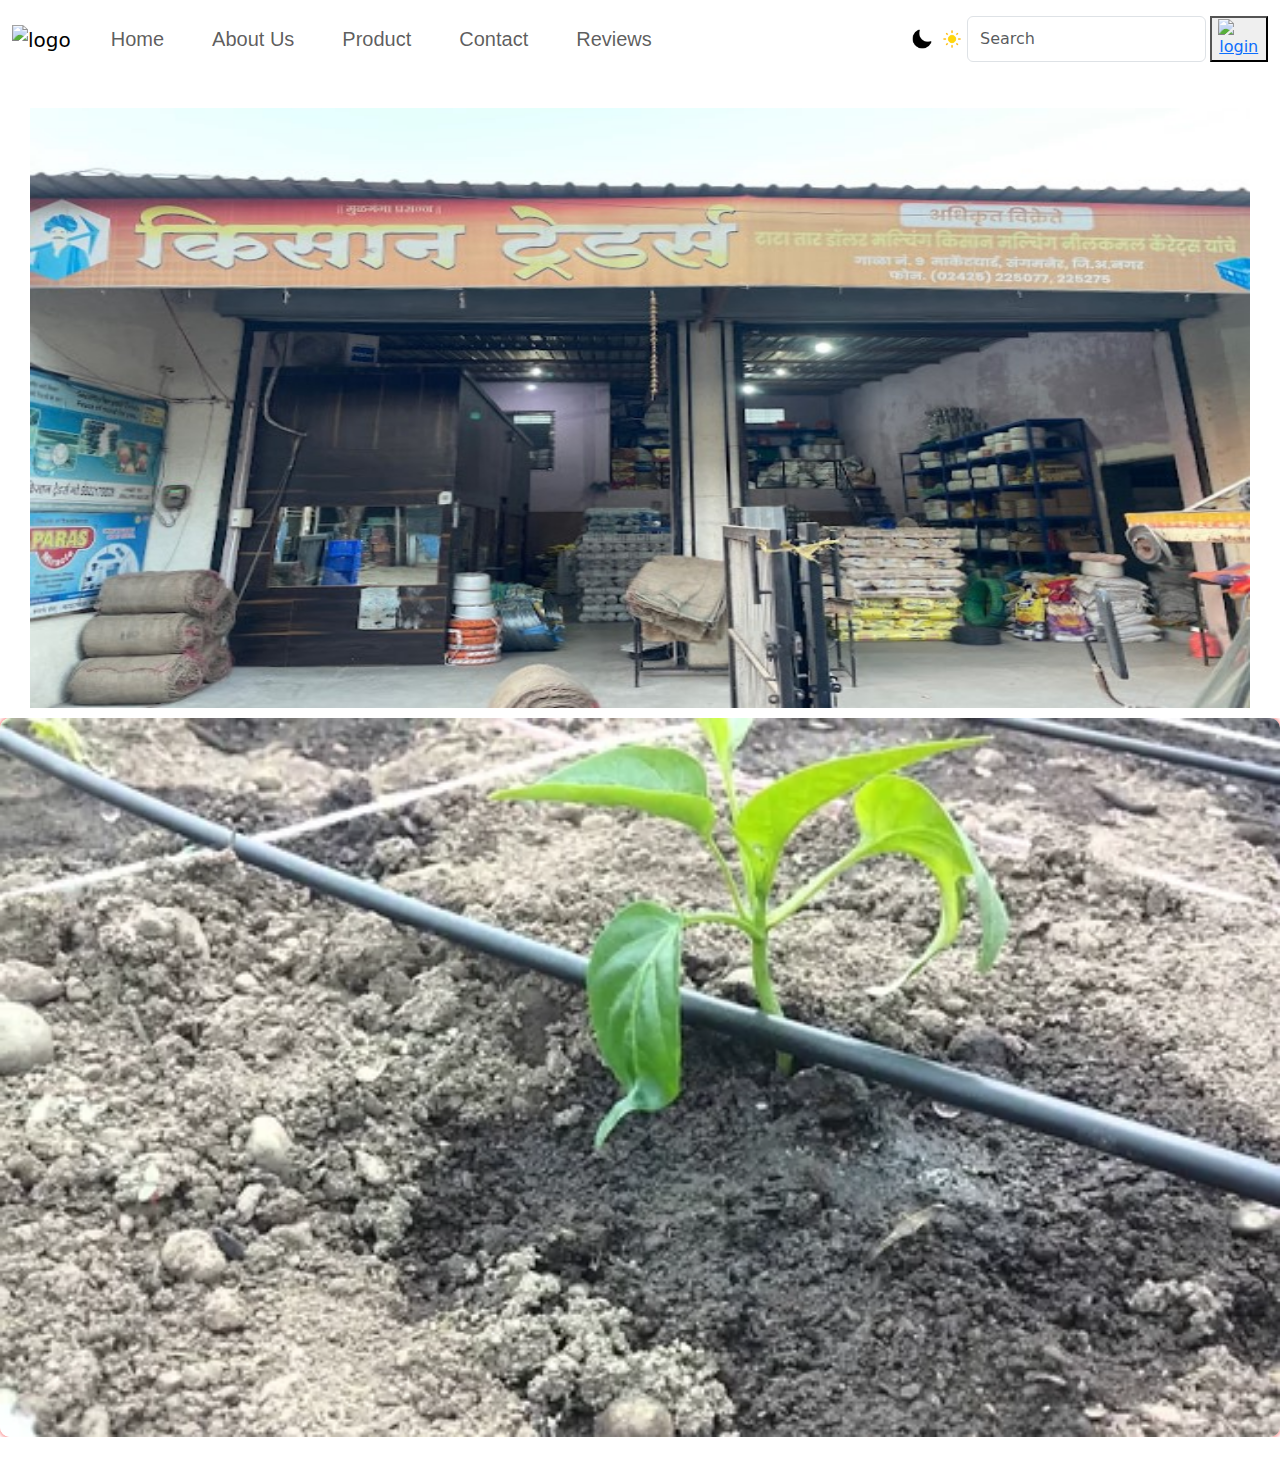
==== index.html @ cece5f86 "modified about page" ====
<!DOCTYPE html>
<html lang="en">
<head>
    <meta charset="UTF-8">
    <meta name="viewport" content="width=device-width, initial-scale=1.0">
    <title>Document</title>
    <link href="https://cdn.jsdelivr.net/npm/bootstrap@5.3.3/dist/css/bootstrap.min.css" 
    rel="stylesheet" integrity="sha384-QWTKZyjpPEjISv5WaRU9OFeRpok6YctnYmDr5pNlyT2bRjXh0JMhjY6hW+ALEwIH"
     crossorigin="anonymous">

     <link rel="stylesheet" href="./css/index.css">
     <link rel="stylesheet" href="./css/style.css">
     
     <style>


     </style>
</head>
<body id="body">
  <!--navbar  -->
  <nav class="navbar navbar-expand-lg  fix-top py-3 " >
    <div class="container-fluid">
        <a class="navbar-brand" href="./index.html">
            <img src="./icons/index/logo.png" class="logo" alt="logo">
        </a>

        <div class="collapse navbar-collapse " id="navbarSupportedContent">
            <ul class="navbar-nav me-auto mb-2 mb-lg-0 ">
              <li class="nav-item  ">
                   <a class="nav-link  nav-text px-4 " aria-current="page" href="./index.html">Home</a>
             </li>
                <li class="nav-item">
                   <a class="nav-link nav-text px-4" href="./pages/about.html">About Us</a>
                </li>

                <li class="nav-item">
                        <a class="nav-link nav-text px-4" href="./pages/product.html">Product</a>
                </li>

                <li class="nav-item">
                        <a class="nav-link nav-text px-4" href="./pages/contact.html">Contact</a>
                </li>
  
                <li class="nav-item">
                    <a class="nav-link nav-text px-4"
                            href="./pages/review.html">Reviews</a>
               </li>
            </ul>
            
            <img src="./icon/night-mode (1).png" class="theme " id="dark-mode" onclick=darkmode()>
            <img src="./icon/light1.png" class="theme" id="light-mode"  onclick=lightmode()>

            <form class="d-flex" role="search">
                <input class="form-control me-1" type="search" placeholder="Search" aria-label="Search">
                <button class="login" type="button">
                    <a href="./pages/login.html"> <img src="./icons/index/login.png" class="login-img"
                            alt="login"></a>
                
            </form>
        </div>
    </div>
</nav>
<div class="main-img">
      <img src="./img/index-images/store-img3.jpg" style="width: 100%;height: 600px">
</div>
<!-- Sliding img -->
<div id="carouselExampleSlidesOnly" class="carousel slide moving-card moving-img-container" data-bs-ride="carousel">
  <div class="carousel-inner">
    <div class="carousel-item active" data-bs-interval="500" id="bulb2">
      <img src="./img/index-images/moving-img2.jpg" class="d-block w-100 moving-img" alt="...">
      <div class="carousel-caption d-none d-md-block">
      </div>
    </div>
    <div class="carousel-item" data-bs-interval="600" id="bulb2">
      <img src="./img/index-images/drip-irrigation2.jpg" class="d-block w-100 moving-img" alt="...">
    </div>
    <div class="carousel-item" data-bs-interval="700" id="bulb2">
      <img src="./img/index-images/moving-img2.jpg" class="d-block w-100 moving-img" alt="...">
    </div>
  </div>
</div>
    
    </div> 
    
    






<!-- theme switcher -->



<script>
  function darkmode(){
      const darkMode= document.getElementById("dark-mode")
      darkMode.classList.add('active')

      const lightMode= document.getElementById("light-mode")
      lightMode.classList.remove('active')

      const body= document.getElementById("body")
      body.className = "body-dark"


  }

  function lightmode(){

      const lightMode= document.getElementById("light-mode")
      lightMode.classList.add('active')

      const darkMode= document.getElementById("dark-mode")
      darkMode.classList.remove('active')

      const body= document.getElementById("body")
      body.className = "body-light"

      
  }
</script>
    <script src="https://cdn.jsdelivr.net/npm/bootstrap@5.3.3/dist/js/bootstrap.bundle.min.js" 
    integrity="sha384-YvpcrYf0tY3lHB60NNkmXc5s9fDVZLESaAA55NDzOxhy9GkcIdslK1eN7N6jIeHz"
     crossorigin="anonymous"></script>          
</body>
</html>
---- css/index.css ----
/* navbar */

   .nav-text
   {
    font-size: 20px;
   padding: 2px;
  
   }

   .nav-link {
    font-size: 20px;
    font-family: 'Montserrat', sans-serif;
   
  }
  .nav-link:hover {
      color:orange;
      border: 1px solid #ffab19;
      border-radius: 10px;
      padding: 1px;
  }
  .logo {
      height: 50px;
  }

  .login-img {
      height: 30px;
  }

  /* main img */

  .main-img
  {
    padding: 10px;
    height: 600px;
    margin: 20px;
  }
/* sliding images */
.heading
{

 text-align: center;
}

.moving-img-container
{
  
    max-width: 100%;

    position: relative;
    margin: auto;
    margin-bottom: 20px;
    
}
@media screen and (max-width:768px)
  {
    .moving-img-container
  {
        height: 100%;
        width: 100%;
  }
}
.moving-img
{
    height:100%;
    width: 80%;
    border-radius: 10px;
    box-shadow: 0  0 5px 1px #f87878;
}
@media screen and (max-width:768px)
  {
    .moving-img
  {
   
  }
}
.moving-img:hover
{
    
}
---- css/style.css ----
/* theme */
  @import url('https://fonts.googleapis.com/css2?family=Lobster&family=Oswald:wght@200..700&family=Pacifico&display=swap');
       
        .theme{
            height: 30px;
            width: 30px;
            cursor: pointer;
            padding: 5px;
            border-radius: 5px;
            background-color: white;
        }

        .active{
           
            background-color:white;

        }
       
         .body-dark{

            background-color: black;
            color: white;
         }

         .body-light{

         background-color:white;
          color: black;
}
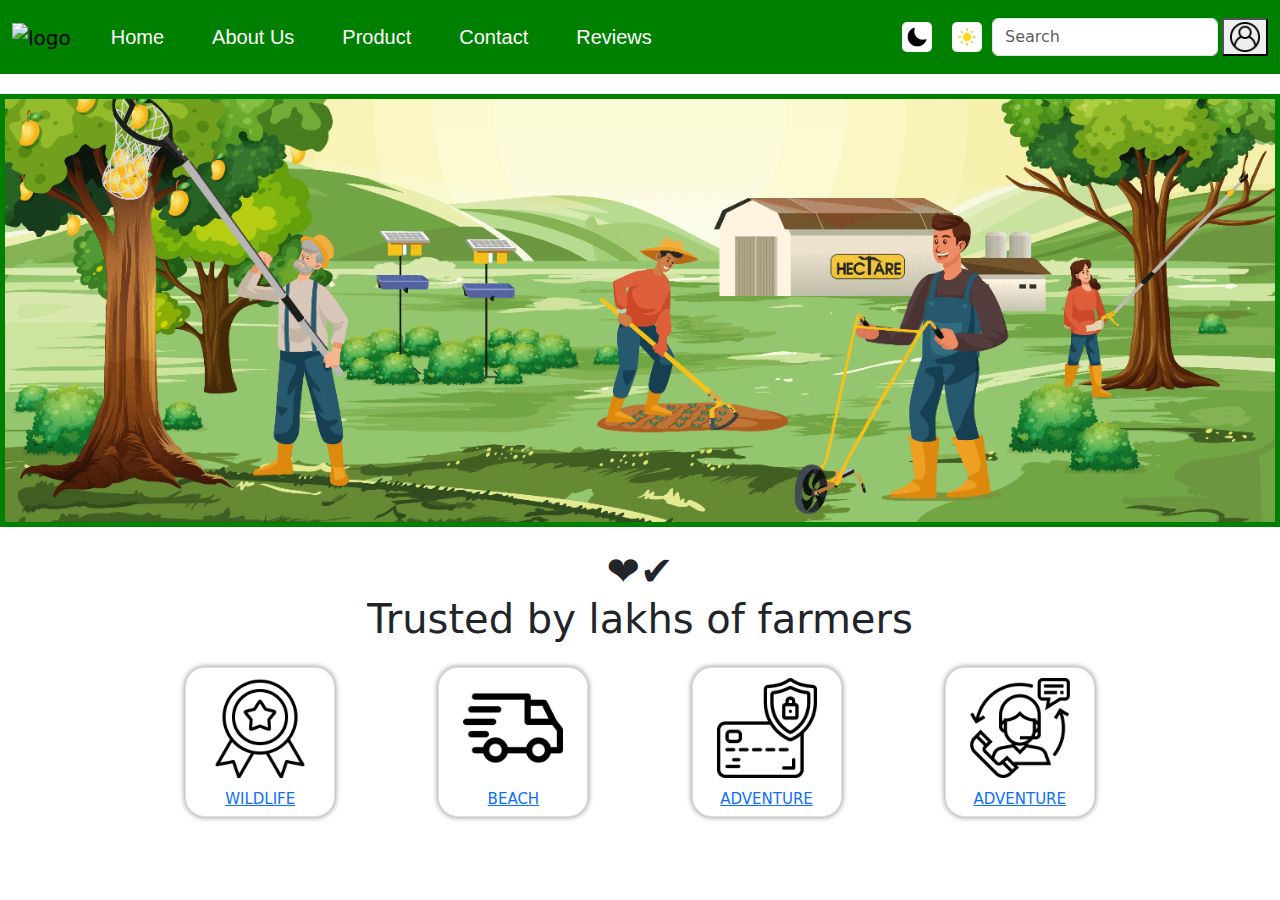
==== commit c16c77f5: "added icons" ====
--- a/index.html
+++ b/index.html
@@ -16,9 +16,9 @@
 
      </style>
 </head>
-<body id="body">
+<body  id="body">
   <!--navbar  -->
-  <nav class="navbar navbar-expand-lg  fix-top py-3 " >
+  <nav class="navbar navbar-expand-lg  fix-top py-3 " style="background-color: green;">
     <div class="container-fluid">
         <a class="navbar-brand" href="./index.html">
             <img src="./icons/index/logo.png" class="logo" alt="logo">
@@ -47,79 +47,84 @@
                </li>
             </ul>
             
-            <img src="./icon/night-mode (1).png" class="theme " id="dark-mode" onclick=darkmode()>
-            <img src="./icon/light1.png" class="theme" id="light-mode"  onclick=lightmode()>
-
+            <img src="./icon/night-mode (1).png" class="theme icon-position  " id="dark-mode" onclick=darkmode()>
+            <img src="./icon/light1.png" class="theme icon-position" id="light-mode"  onclick=lightmode()>
+        
             <form class="d-flex" role="search">
                 <input class="form-control me-1" type="search" placeholder="Search" aria-label="Search">
                 <button class="login" type="button">
-                    <a href="./pages/login.html"> <img src="./icons/index/login.png" class="login-img"
+                    <a href="./pages/login.html"> <img src="./icon/user-interface.png" class="login-img"
                             alt="login"></a>
                 
             </form>
         </div>
     </div>
 </nav>
-<div class="main-img">
-      <img src="./img/index-images/store-img3.jpg" style="width: 100%;height: 600px">
-</div>
-<!-- Sliding img -->
-<div id="carouselExampleSlidesOnly" class="carousel slide moving-card moving-img-container" data-bs-ride="carousel">
-  <div class="carousel-inner">
-    <div class="carousel-item active" data-bs-interval="500" id="bulb2">
-      <img src="./img/index-images/moving-img2.jpg" class="d-block w-100 moving-img" alt="...">
-      <div class="carousel-caption d-none d-md-block">
-      </div>
-    </div>
-    <div class="carousel-item" data-bs-interval="600" id="bulb2">
-      <img src="./img/index-images/drip-irrigation2.jpg" class="d-block w-100 moving-img" alt="...">
-    </div>
-    <div class="carousel-item" data-bs-interval="700" id="bulb2">
-      <img src="./img/index-images/moving-img2.jpg" class="d-block w-100 moving-img" alt="...">
-    </div>
-  </div>
-</div>
-    
-    </div> 
-    
-    
 
 
 
 
+<!-- Sliding img -->
+<div id="carouselExampleSlidesOnly" class="carousel slide moving-card moving-img-container " data-bs-ride="carousel">
+  <div class="carousel-inner">
+    <div class="carousel-item active" data-bs-interval="500" id="bulb2">
+      <img src="./img/index-images/index-img.webp" class="d-block w-100 moving-img" alt="...">
+      <div class="carousel-caption d-none d-md-block">
+      </div>
+    </div>
+    <div class="carousel-item" data-bs-interval="1000" id="bulb2">
+      <img src="./img/index-images/index-img3.jpg" class="d-block w-100 moving-img" alt="...">
+    </div>
+    <div class="carousel-item" data-bs-interval="1500" id="bulb2">
+      <img src="./img/index-images/image-1500x500.jpg" class="d-block w-100 moving-img" alt="...">
+    </div>
+  </div>
+
+ 
+
+  <!-- i -->
+  <h1 style="text-align: center;margin: 20px;">
+    ❤✔<br>
+  Trusted by lakhs of farmers
+  </h1>
+  <div class="container d-flex justify-content-evenly mx-auto mt-4 mb-4 flex-wrap ">
+
+
+      <div class="box border ">
+          <a href=""><img src="./icon/best-seller.png" alt="wildlife-tour" class="activity-icons">
+              <p class="activity-name">WILDLIFE</p>
+          </a>
+      </div>
+
+      <div class="box border ">
+          <a href=""><img src="./icon/delivery.png" alt="index/beach-tour" class="activity-icons">
+              <p class="activity-name">BEACH</p>
+          </a>
+      </div>
+
+      <div class="box border ">
+          <a href=""><img src="./icon/secure-payment.png" alt="index/adventure-tour" class="activity-icons">
+              <p class="activity-name">ADVENTURE</p>
+          </a>
+      </div>
+
+      <div class="box border ">
+        <a href=""><img src="./icon/customer-service.png" alt="index/adventure-tour" class="activity-icons">
+            <p class="activity-name">ADVENTURE</p>
+        </a>
+    </div>
+
+
+    </div>
+ 
 
 
 <!-- theme switcher -->
 
 
 
-<script>
-  function darkmode(){
-      const darkMode= document.getElementById("dark-mode")
-      darkMode.classList.add('active')
+<script src="./js/index.js">
 
-      const lightMode= document.getElementById("light-mode")
-      lightMode.classList.remove('active')
-
-      const body= document.getElementById("body")
-      body.className = "body-dark"
-
-
-  }
-
-  function lightmode(){
-
-      const lightMode= document.getElementById("light-mode")
-      lightMode.classList.add('active')
-
-      const darkMode= document.getElementById("dark-mode")
-      darkMode.classList.remove('active')
-
-      const body= document.getElementById("body")
-      body.className = "body-light"
-
-      
-  }
 </script>
     <script src="https://cdn.jsdelivr.net/npm/bootstrap@5.3.3/dist/js/bootstrap.bundle.min.js" 
     integrity="sha384-YvpcrYf0tY3lHB60NNkmXc5s9fDVZLESaAA55NDzOxhy9GkcIdslK1eN7N6jIeHz"
--- a/css/index.css
+++ b/css/index.css
@@ -3,6 +3,7 @@
 
    .nav-text
    {
+    color: white;
     font-size: 20px;
    padding: 2px;
   
@@ -46,10 +47,11 @@
 {
   
     max-width: 100%;
-
+    padding-top: 20px;
     position: relative;
     margin: auto;
     margin-bottom: 20px;
+   
     
 }
 @media screen and (max-width:768px)
@@ -62,10 +64,12 @@
 }
 .moving-img
 {
+  border: 5px solid green;
     height:100%;
     width: 80%;
-    border-radius: 10px;
-    box-shadow: 0  0 5px 1px #f87878;
+
+    
+   
 }
 @media screen and (max-width:768px)
   {
@@ -80,3 +84,53 @@
 }
 
 
+
+
+
+
+
+
+
+
+
+
+
+.activity-name {
+  text-align: center;
+  margin: 5px auto;
+  font-size: 15px;
+}
+.box {
+  height: 150px;
+  width: 150px;
+  border-radius: 20px;
+  box-shadow: 0 0 5px 1px #a4a4a4;
+  background-color:white;
+}
+
+.box:hover {
+  transform: scale(1.080);
+  box-shadow: 0 0 5px 1px green;
+  overflow: hidden;
+  transition: 1s;
+}
+
+.activity-icons {
+  display: block;
+  height: 100px;
+  margin: 10px auto;
+
+  
+}
+
+
+
+
+
+
+
+
+
+
+
+
--- a/css/style.css
+++ b/css/style.css
@@ -21,8 +21,9 @@
        
          .body-dark{
 
-            background-color: black;
+            background-color: rgb(16, 15, 15);
             color: white;
+            
          }
 
          .body-light{
@@ -31,4 +32,8 @@
           color: black;
 }
         
-       +       .icon-position
+       {
+       margin-left: 10px;
+       margin-right: 10px;
+       }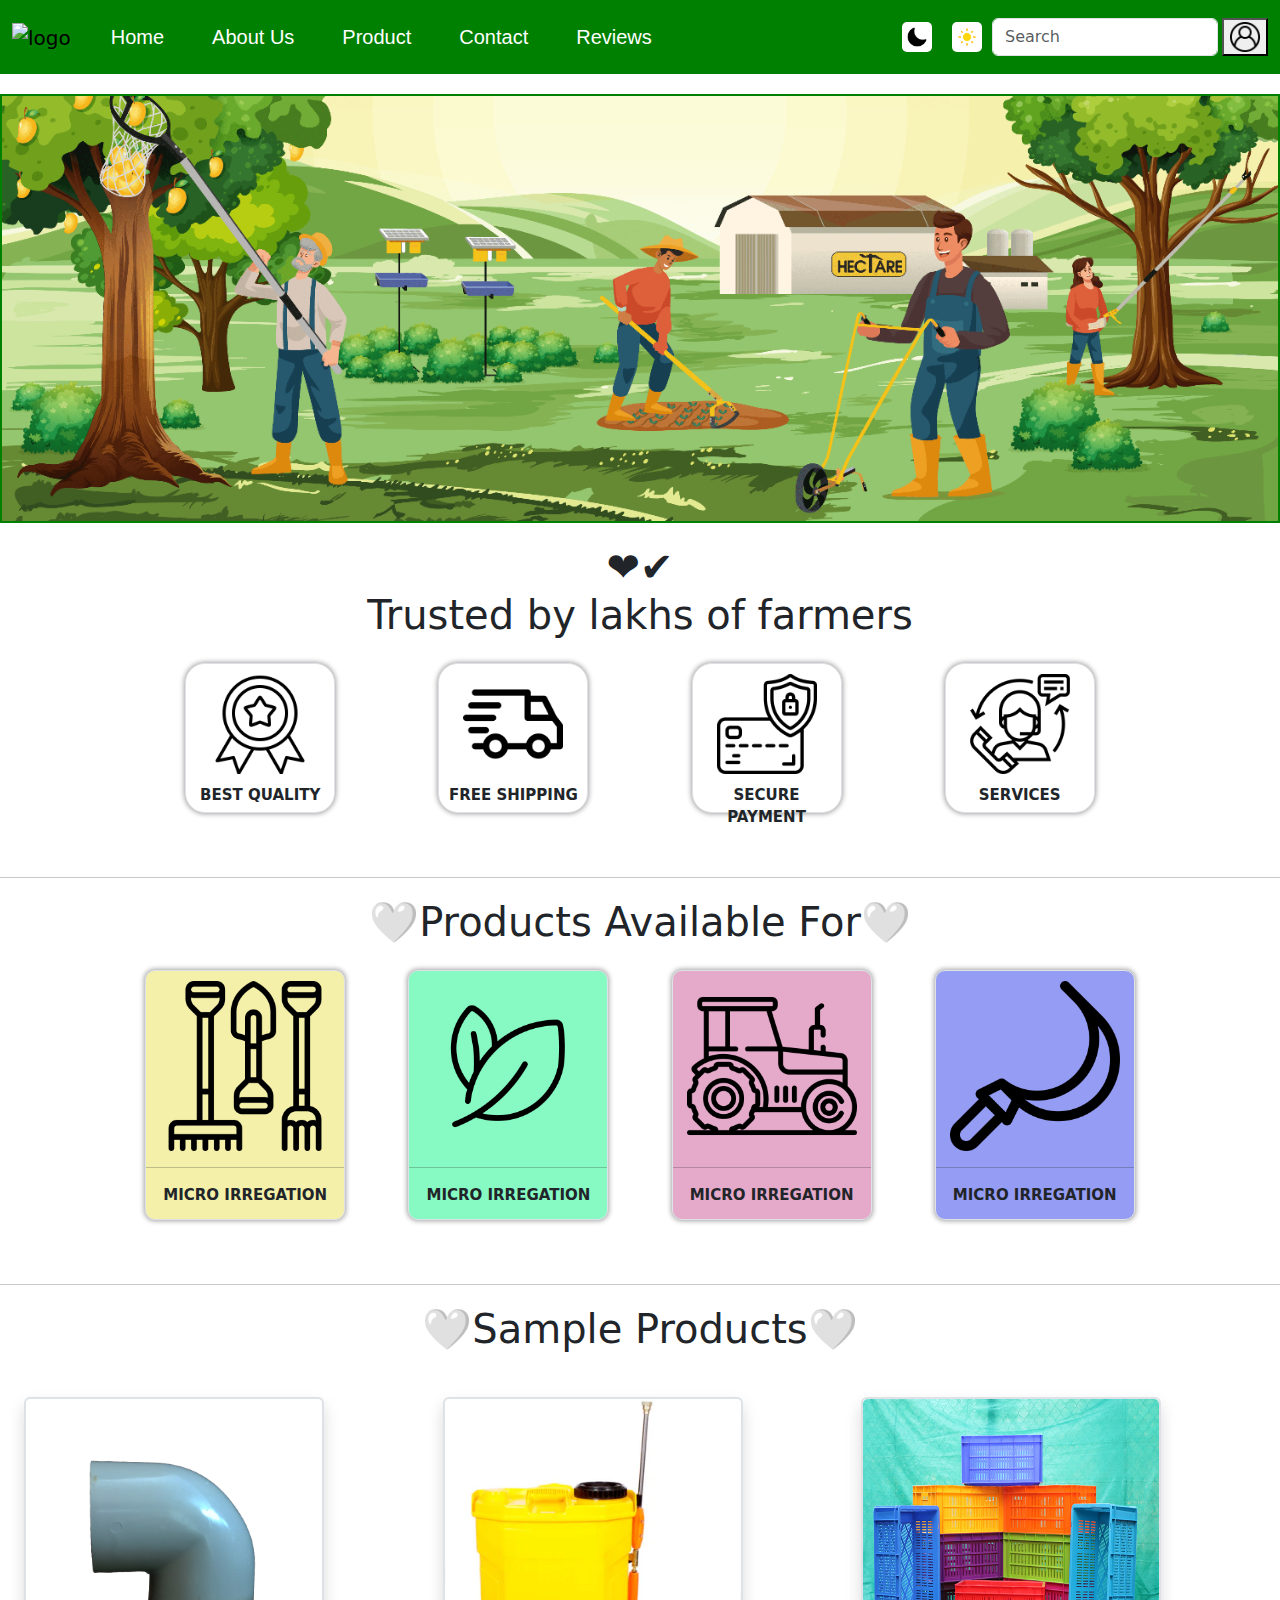
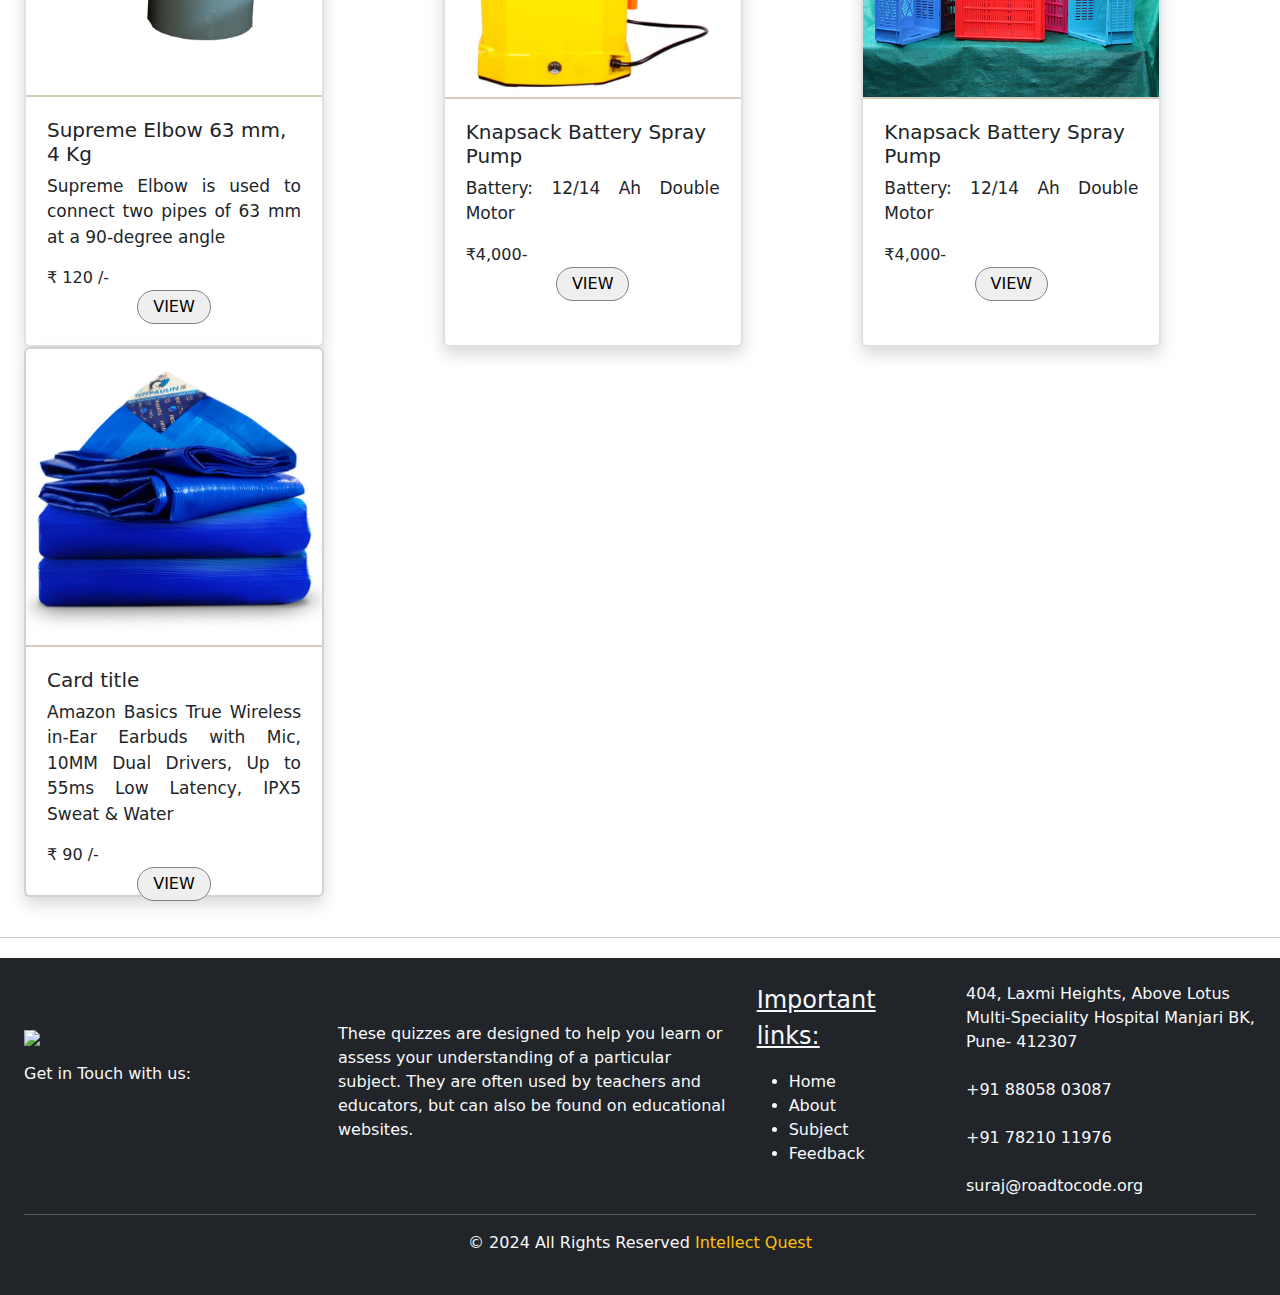
==== commit a0ce8c72: "modified about and index page" ====
--- a/index.html
+++ b/index.html
@@ -10,7 +10,8 @@
 
      <link rel="stylesheet" href="./css/index.css">
      <link rel="stylesheet" href="./css/style.css">
-     
+     <link rel="stylesheet" href="./css/footer.css">
+     <link rel="stylesheet" href="./css/product.css">
      <style>
 
 
@@ -91,34 +92,185 @@
 
 
       <div class="box border ">
-          <a href=""><img src="./icon/best-seller.png" alt="wildlife-tour" class="activity-icons">
-              <p class="activity-name">WILDLIFE</p>
-          </a>
-      </div>
-
-      <div class="box border ">
-          <a href=""><img src="./icon/delivery.png" alt="index/beach-tour" class="activity-icons">
-              <p class="activity-name">BEACH</p>
-          </a>
+          <a href="./pages/review.html"><img src="./icon/best-seller.png" alt="wildlife-tour" class="activity-icons">
+              
+          </a>
+          <p class="activity-name">BEST QUALITY</p>
+      </div>
+
+      <div class="box border ">
+          <a href="./pages/"><img src="./icon/delivery.png" alt="index/beach-tour" class="activity-icons">
+             
+          </a>
+          <p class="activity-name">FREE SHIPPING</p>
       </div>
 
       <div class="box border ">
           <a href=""><img src="./icon/secure-payment.png" alt="index/adventure-tour" class="activity-icons">
-              <p class="activity-name">ADVENTURE</p>
-          </a>
+          </a>
+          <p class="activity-name">SECURE PAYMENT</p>
       </div>
 
       <div class="box border ">
         <a href=""><img src="./icon/customer-service.png" alt="index/adventure-tour" class="activity-icons">
-            <p class="activity-name">ADVENTURE</p>
+          
         </a>
-    </div>
-
-
-    </div>
- 
-
-
+        <p class="activity-name">SERVICES</p>
+    </div>
+
+
+    </div>
+    <br>
+<hr>
+    <!-- 2 -->
+    <h1 style="text-align: center;margin: 20px;">
+   
+      🤍Products Available For🤍
+    </h1>
+    <div class="container d-flex justify-content-evenly mx-auto mt-4 mb-4 flex-wrap ">
+
+
+      <div class="index-product-cards border " style=" background-color:rgb(244, 240, 170);">
+          <a href=""><img src="./icon/gardening-tools.png" alt="wildlife-tour" class="index-product-cards-img">  
+          </a>
+          <hr>
+          <p class="index-product-cards-text">MICRO IRREGATION</p>
+      </div>
+
+      <div class="index-product-cards border " style=" background-color:rgb(134, 250, 194);">
+        <a href=""><img src="./icon/leaves.png" alt="wildlife-tour" class="index-product-cards-img">  
+        </a>
+        <hr>
+        <p class="index-product-cards-text">MICRO IRREGATION</p>
+    </div>
+
+    <div class="index-product-cards border " style=" background-color:rgb(229, 169, 202);">
+      <a href=""><img src="./icon/tractor.png" alt="wildlife-tour" class="index-product-cards-img">  
+      </a>
+      <hr>
+      <p class="index-product-cards-text">MICRO IRREGATION</p>
+  </div>
+
+  <div class="index-product-cards border " style=" background-color:rgb(149, 156, 243);">
+    <a href=""><img src="./icon/sickle.png" alt="wildlife-tour" class="index-product-cards-img">  
+    </a>
+    <hr>
+    <p class="index-product-cards-text">MICRO IRREGATION</p>
+</div>
+
+
+    </div><br>
+ <hr>
+    <!-- sample products -->
+    <h1 style="text-align: center;margin: 20px;">
+   
+      🤍Sample Products🤍
+    </h1>
+   
+
+    
+    <div class="row p-4 ">
+      <div class=" col">
+        <div class="card shadow   border border-2  product-cardb" >
+          <img src="./img/product/pipe-1.jpg" class="card-img-top  product-img"  alt="...">
+         
+          <div class="card-body">
+            <h5 class="card-title">Supreme Elbow 63 mm, 4 Kg</h5>
+            <p class="product-info">Supreme Elbow is used to connect two pipes of 63 mm at a 90-degree angle</p>
+            ₹ 120 /-
+            <button type="button" class="  btnb ">VIEW</button>
+          </div>
+        </div>
+      </div>
+      <div class="col">
+        <div class="card shadow border border-2 product-cardb" >
+          <img src="./img/product/img1.webp" class="card-img-top  product-img"   alt="...">
+          <div class="card-body ">
+            <h5 class="card-title">Knapsack Battery Spray Pump</h5>
+              <p class="product-info">Battery: 12/14 Ah
+                Double Motor</p>
+                ₹4,000-
+            <button type="button" class="  btnb">VIEW</button>
+          </div>
+        </div>
+      </div>
+      <div class="col">
+        <div class="card shadow border border-2 product-cardb" >
+          <img src="./img/product/crate3.jpg" class="card-img-top  product-img"   alt="...">
+          <div class="card-body ">
+            <h5 class="card-title">Knapsack Battery Spray Pump</h5>
+              <p class="product-info">Battery: 12/14 Ah
+                Double Motor</p>
+                ₹4,000-
+            <button type="button" class="  btnb" style="margin-bottom: 10px;">VIEW</button>
+          </div>
+        </div>
+      </div>
+      <div class="col">
+        <div class="card shadow  border-2 product-cardb" >
+          <img src="./img/product/tarpaulin-img2.jpg" class="card-img-top  product-img"   alt="...">
+          <div class="card-body ">
+            <h5 class="card-title">Card title</h5>
+              <p class="product-info">Amazon Basics True Wireless in-Ear Earbuds with Mic, 10MM Dual Drivers, Up to 55ms Low Latency, IPX5 Sweat & Water</p>
+            ₹ 90 /-
+            <button type="button" class=" btnb" style="margin-bottom: 10px;">VIEW</button>
+          </div>
+        </div>
+      </div>
+    </div>
+      <hr>
+    </div>
+    
+<!-- footer -->
+<div class="bg-dark ~ text-light p-4 foot">
+  <div class="row">
+      <div class="col-lg-3 my-auto">
+          <img class="d-block" src="./Images/logo-removebg-preview.png" width="100px">
+          <p class="pt-3">Get in Touch with us:</p>
+          <div>
+              <a href="https://web.whatsapp.com/"><i class="fa-brands fa-whatsapp fs-2 p-2 pt-0"
+                      style="color: #ffffff;"></i></a>
+              <a href="https://www.facebook.com/"><i class="fa-brands fa-facebook-f fs-2 p-2 pt-0"
+                      style="color: #ffffff;"></i></a>
+              <a href="https://www.instagram.com/roadtocode4u/"><i class="fa-brands fa-instagram fs-2 p-2 pt-0"
+                      style="color: #ffffff;"></i></a>
+              <a href="https://twitter.com/roadtocode4u"><i class="fa-brands fa-x-twitter fs-2 p-2 pt-0"
+                      style="color: #ffffff;"></i></a>
+              <a href="mailto:suraj@roadtocode.org"><i class="fa-regular fa-envelope fs-2 p-2 pt-0"
+                      style="color: #ffffff;"></i></a>
+          </div>
+      </div>
+      <div class="col-lg-4 my-auto">
+          <p> These quizzes are designed to help you learn or assess your understanding of a particular subject. They are often used by teachers and educators, but can also be found on educational websites.</p>
+      </div>
+      <div class="col-lg-2">
+          <p class="fs-4"><u>Important links:</u></p>
+          <ul>
+              <li><a href="./index.html" class="text-decoration-none text-light">Home</a></li>
+              <li><a href="./Pages/about_us.html" class="text-decoration-none text-light">About</a></li>
+              <li><a href="./Pages/subject.html" class="text-decoration-none text-light">Subject</a></li>
+              <li><a href="./Pages/feedback.html" class="text-decoration-none text-light">Feedback</a></li>
+          </ul>
+      </div>
+
+      <div class="col-lg-3 d-flex flex-column">
+          <a><i class="fa-solid fa-location-dot" style="color: #ffffff;"></i>
+              404, Laxmi Heights, Above Lotus Multi-Speciality Hospital Manjari BK, Pune- 412307</a>
+          <br />
+          <a href="tel:8805803087" class="text-decoration-none text-light"><i class="fa-solid fa-phone"
+                  style="color: #ffffff;"></i> +91 88058 03087</a>
+          <br />
+          <a href="tel:7821011976" class="text-decoration-none text-light "><i class="fa-solid fa-phone"
+                  style="color: #ffffff;"></i> +91 78210 11976</a><br />
+          <a href="mailto:suraj@roadtocode.org" class="text-decoration-none text-light"><i
+                  class="fa-solid fa-envelope" style="color: #ffffff;"></i>
+              suraj@roadtocode.org</a>
+      </div>
+  </div>
+  <hr />
+  <p class="text-center">© 2024 All Rights Reserved <a href="index.html" class="link-warning text-decoration-none">Intellect Quest</a></p>
+</div>
+  </footer>
 <!-- theme switcher -->
 
 
--- a/css/index.css
+++ b/css/index.css
@@ -1,33 +1,5 @@
 
-   /* navbar */
-
-   .nav-text
-   {
-    color: white;
-    font-size: 20px;
-   padding: 2px;
   
-   }
-
-   .nav-link {
-    font-size: 20px;
-    font-family: 'Montserrat', sans-serif;
-   
-  }
-  .nav-link:hover {
-      color:orange;
-      border: 1px solid #ffab19;
-      border-radius: 10px;
-      padding: 1px;
-  }
-  .logo {
-      height: 50px;
-  }
-
-  .login-img {
-      height: 30px;
-  }
-
   /* main img */
 
   .main-img
@@ -64,7 +36,7 @@
 }
 .moving-img
 {
-  border: 5px solid green;
+  border: 2px solid green;
     height:100%;
     width: 80%;
 
@@ -94,11 +66,12 @@
 
 
 
-
+/* main */
 .activity-name {
   text-align: center;
   margin: 5px auto;
   font-size: 15px;
+  font-weight: bold;
 }
 .box {
   height: 150px;
@@ -122,6 +95,49 @@
 
   
 }
+/* product cards */
+.index-product-cards
+{
+  height: 250px;
+  width: 200px;
+  border-radius: 10px;
+  box-shadow: 0 0 5px 1px #a4a4a4;
+ 
+}
+.index-product-cards-img
+{
+  display: block;
+  height: 170px;
+  margin: 10px auto;
+}
+.index-product-cards-text
+{
+  text-align: center;
+  margin: 5px auto;
+  font-size: 15px;
+  font-weight: bold;
+}
+.index-product-cards:hover {
+  transform: scale(1.080);
+  box-shadow: 0 0 5px 1px green;
+  overflow: hidden;
+  transition: 1s;
+}
+
+/* sample */
+.sample-product-cards
+{
+  height: 450px;
+  width: 300px;
+  border-radius: 10px;
+  box-shadow: 0 0 5px 1px #a4a4a4;
+}
+.sample-product-cards-img
+{
+  display: block;
+  height: 200px;
+  margin: 10px auto;
+}
 
 
 
@@ -132,5 +148,3 @@
 
 
 
-
-
--- a/css/style.css
+++ b/css/style.css
@@ -1,4 +1,32 @@
 
+ /* navbar */
+
+ .nav-text
+ {
+  color: white;
+  font-size: 20px;
+ padding: 2px;
+
+ }
+
+ .nav-link {
+  font-size: 20px;
+  font-family: 'Montserrat', sans-serif;
+ 
+}
+.nav-link:hover {
+    color:orange;
+    border: 1px solid #ffab19;
+    border-radius: 10px;
+    padding: 1px;
+}
+.logo {
+    height: 50px;
+}
+
+.login-img {
+    height: 30px;
+}
 
 
 /* theme */
--- a/css/footer.css
+++ b/css/footer.css
@@ -0,0 +1,41 @@
+
+.footer-card{
+    background-color: black;
+    width: 100%;
+    font-weight: 500;
+}
+
+
+.linksb{
+    text-decoration: none;
+    color: rgb(255, 255, 255);
+}
+
+.flex-column a:hover {
+    margin-left: -10px;
+    transition: 1s;
+}
+
+h4 {
+    color: orange;
+}
+
+@media screen and (max-width: 768px) {
+    .foo {
+        text-align: center;
+    }
+}
+
+.fa-brands {
+    margin: 10px;
+    font-size: 30px;
+}
+
+.fa-brands:hover {
+    transform: scale(1.085);
+    transition: 1s
+}
+.copyright{
+    color: #fff;
+}
+
--- a/css/product.css
+++ b/css/product.css
@@ -0,0 +1,59 @@
+
+.product-cardb
+{
+  width:300px;
+  height: 550px;
+  
+
+}
+.product-cardb:hover
+{
+  transform: translateY(-10px);
+        transition: .5s;
+
+}
+
+.product-img
+{
+    border-bottom: 2px solid rgb(213, 204, 186);
+    height: 300px;
+}
+
+.card-body
+{
+  margin: 5px;
+}
+.product-info
+{
+  text-align: justify;
+  font-size: 17px;
+}
+
+/* .btn-container
+{
+ display: flex;
+ justify-content: center;
+ align-items: center;
+ 
+} */
+
+
+
+
+
+.btnb
+{
+  border: 1px solid gray;
+  border-radius: 50px;
+  color: black;
+  padding: 4px 15px 4px 15px;
+  display: block;
+  margin: auto;
+
+}
+.btnb:hover
+{
+  box-shadow: 0px 0px 2px 2px rgb(151, 239, 189) ;
+  border-radius: 50px;
+  color: black;
+}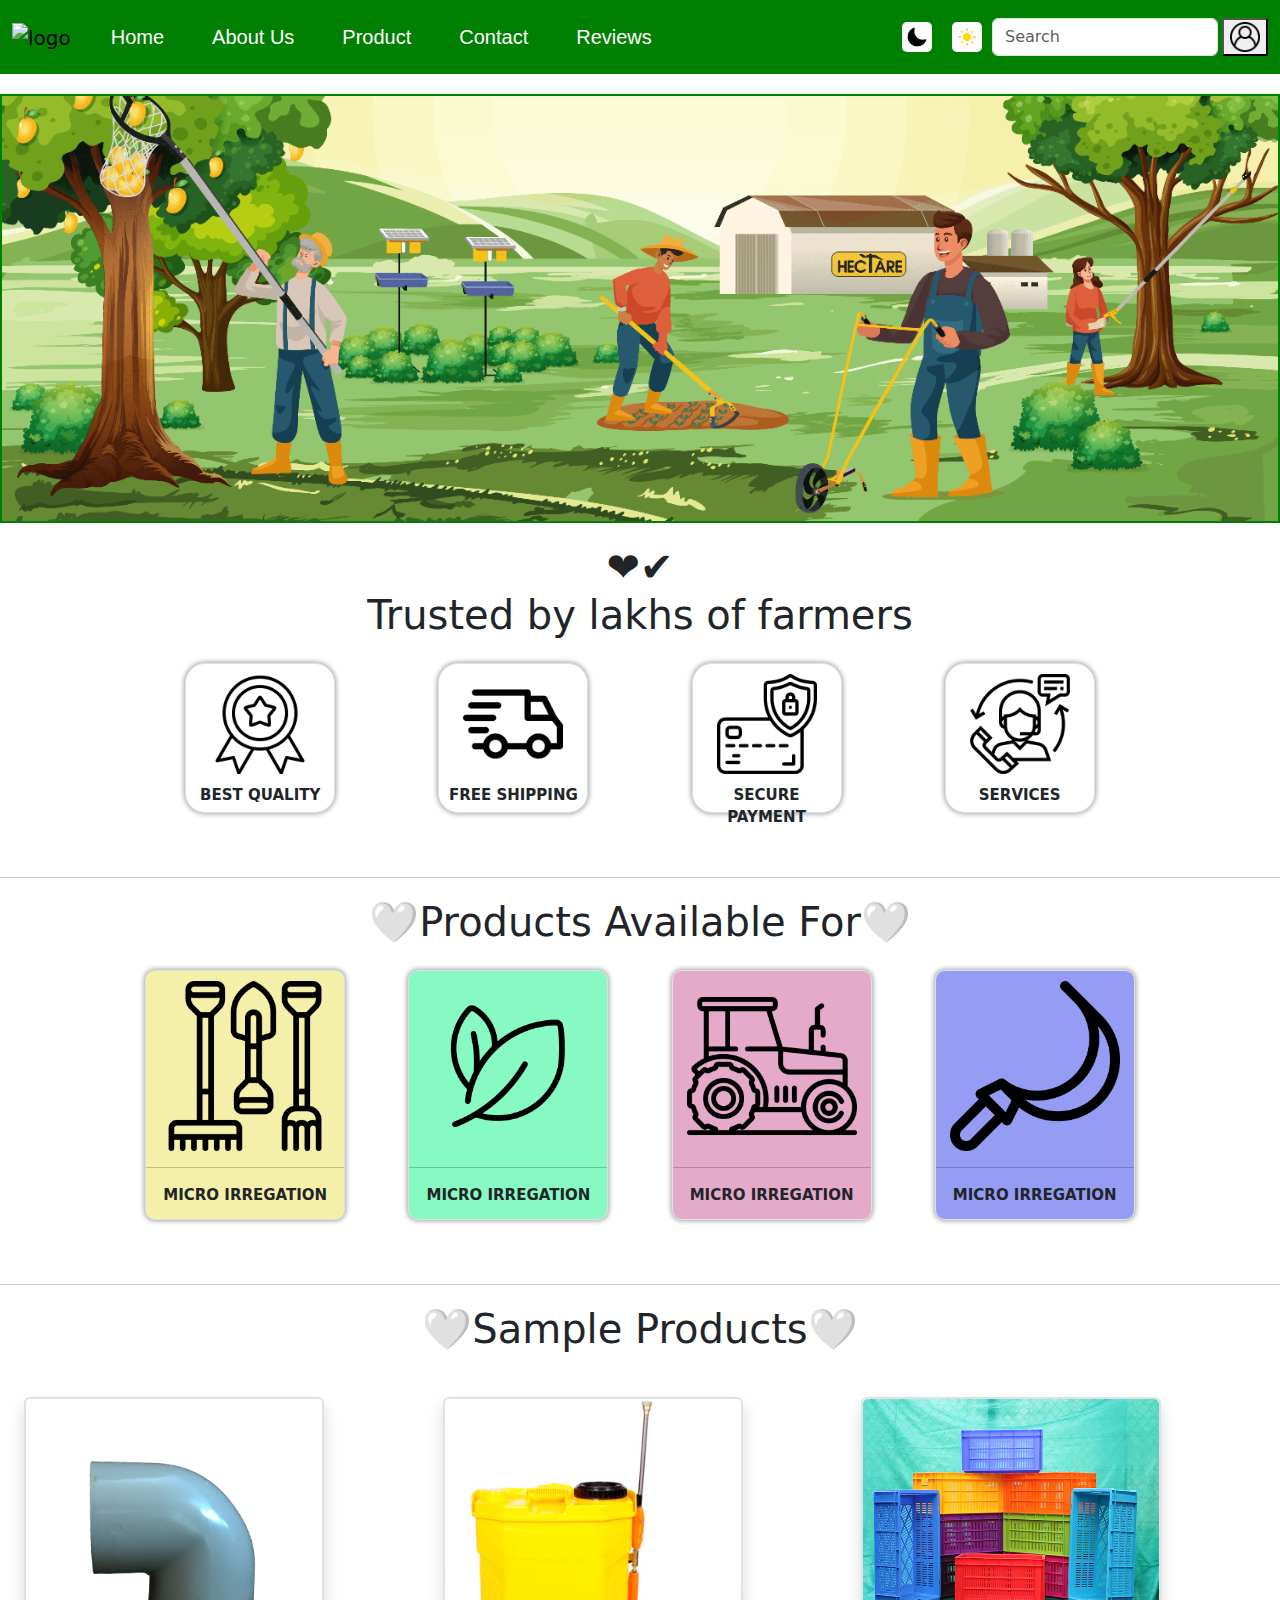
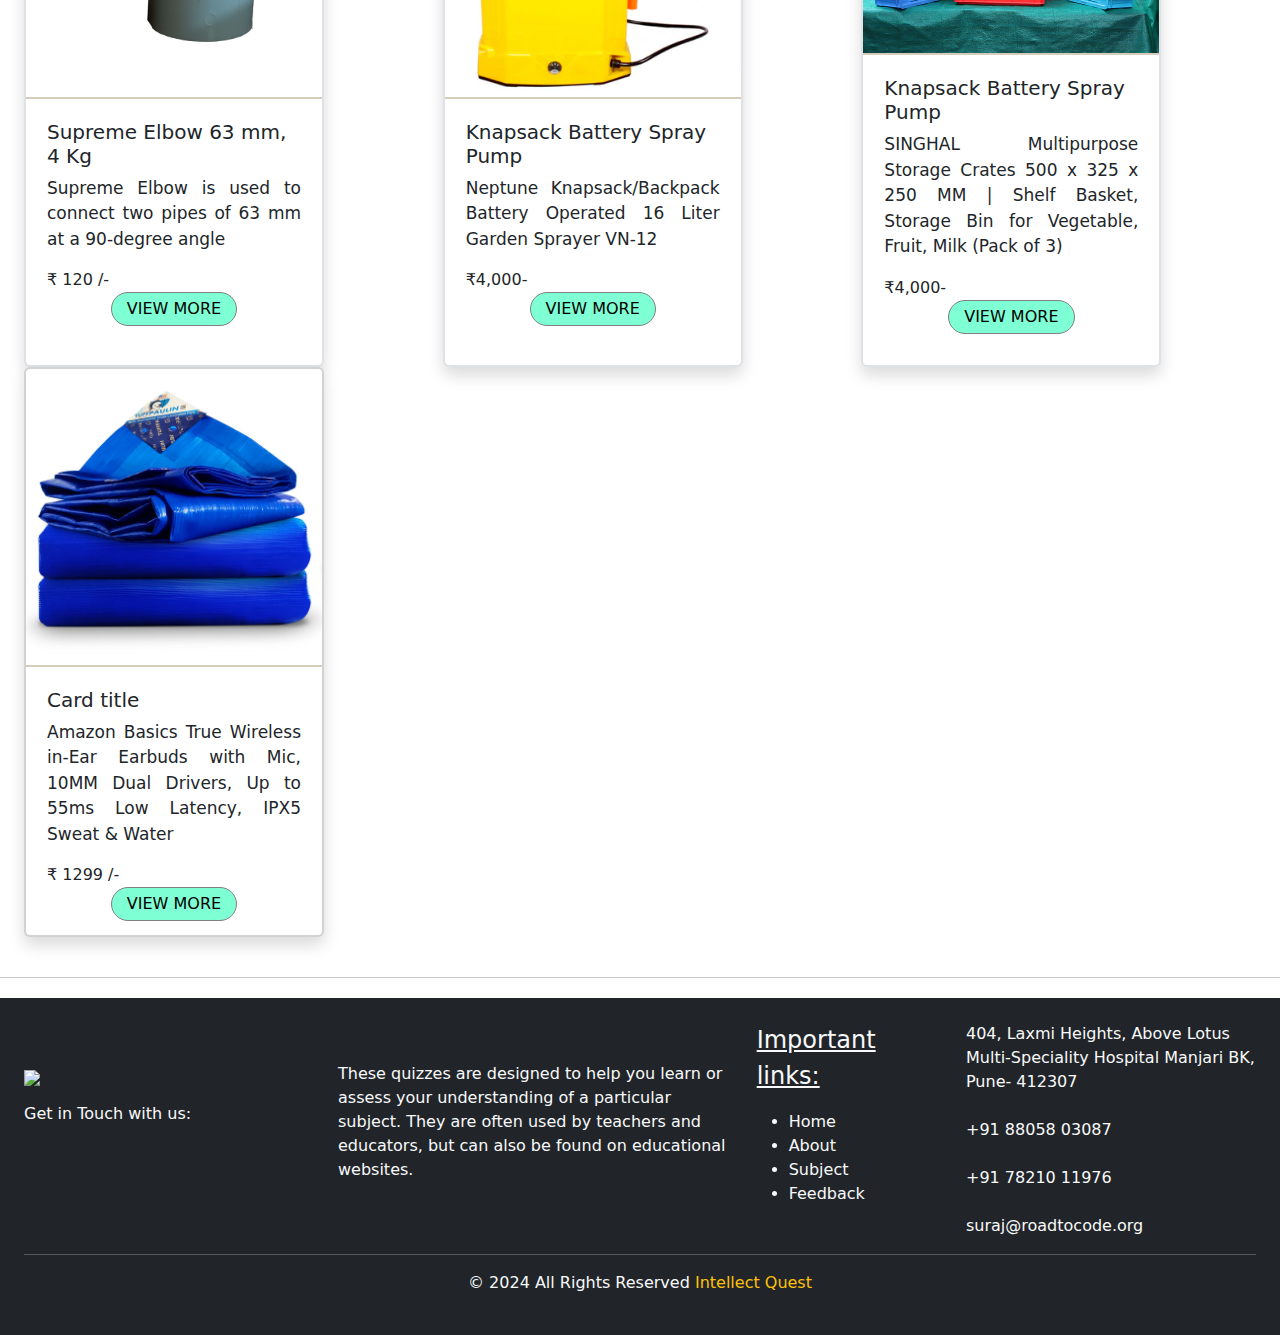
==== commit dd584067: "modified index page" ====
--- a/index.html
+++ b/index.html
@@ -21,6 +21,9 @@
   <!--navbar  -->
   <nav class="navbar navbar-expand-lg  fix-top py-3 " style="background-color: green;">
     <div class="container-fluid">
+      <button class="navbar-toggler" type="button" data-bs-toggle="collapse" data-bs-target="#navbarSupportedContent" aria-controls="navbarSupportedContent" aria-expanded="false" aria-label="Toggle navigation">
+        <span class="navbar-toggler-icon"></span>
+      </button>
         <a class="navbar-brand" href="./index.html">
             <img src="./icons/index/logo.png" class="logo" alt="logo">
         </a>
@@ -63,6 +66,7 @@
 </nav>
 
 
+<!-- .... -->
 
 
 <!-- Sliding img -->
@@ -178,7 +182,7 @@
             <h5 class="card-title">Supreme Elbow 63 mm, 4 Kg</h5>
             <p class="product-info">Supreme Elbow is used to connect two pipes of 63 mm at a 90-degree angle</p>
             ₹ 120 /-
-            <button type="button" class="  btnb ">VIEW</button>
+            <button type="button" class="  btnb ">VIEW MORE</button>
           </div>
         </div>
       </div>
@@ -187,10 +191,9 @@
           <img src="./img/product/img1.webp" class="card-img-top  product-img"   alt="...">
           <div class="card-body ">
             <h5 class="card-title">Knapsack Battery Spray Pump</h5>
-              <p class="product-info">Battery: 12/14 Ah
-                Double Motor</p>
+              <p class="product-info">Neptune Knapsack/Backpack Battery Operated 16 Liter Garden Sprayer VN-12</p>
                 ₹4,000-
-            <button type="button" class="  btnb">VIEW</button>
+            <button type="button" class="  btnb">VIEW MORE</button>
           </div>
         </div>
       </div>
@@ -199,10 +202,9 @@
           <img src="./img/product/crate3.jpg" class="card-img-top  product-img"   alt="...">
           <div class="card-body ">
             <h5 class="card-title">Knapsack Battery Spray Pump</h5>
-              <p class="product-info">Battery: 12/14 Ah
-                Double Motor</p>
+              <p class="product-info">SINGHAL Multipurpose Storage Crates 500 x 325 x 250 MM | Shelf Basket, Storage Bin for Vegetable, Fruit, Milk (Pack of 3)</p>
                 ₹4,000-
-            <button type="button" class="  btnb" style="margin-bottom: 10px;">VIEW</button>
+            <button type="button" class="  btnb" style="margin-bottom: 10px;">VIEW MORE</button>
           </div>
         </div>
       </div>
@@ -211,9 +213,9 @@
           <img src="./img/product/tarpaulin-img2.jpg" class="card-img-top  product-img"   alt="...">
           <div class="card-body ">
             <h5 class="card-title">Card title</h5>
-              <p class="product-info">Amazon Basics True Wireless in-Ear Earbuds with Mic, 10MM Dual Drivers, Up to 55ms Low Latency, IPX5 Sweat & Water</p>
-            ₹ 90 /-
-            <button type="button" class=" btnb" style="margin-bottom: 10px;">VIEW</button>
+              <p class="product-info">Amazon Basics True Wireless in-Ear Earbuds with Mic, 10MM Dual Drivers, Up to 55ms Low Latency, IPX5 Sweat & Water </p>
+          ₹ 1299 /-
+            <button type="button" class=" btnb" style="margin-bottom: 10px;">VIEW MORE</button>
           </div>
         </div>
       </div>
--- a/css/product.css
+++ b/css/product.css
@@ -2,7 +2,7 @@
 .product-cardb
 {
   width:300px;
-  height: 550px;
+  height: 570px;
   
 
 }
@@ -46,6 +46,7 @@
   border: 1px solid gray;
   border-radius: 50px;
   color: black;
+  background-color: aquamarine;
   padding: 4px 15px 4px 15px;
   display: block;
   margin: auto;
@@ -56,4 +57,17 @@
   box-shadow: 0px 0px 2px 2px rgb(151, 239, 189) ;
   border-radius: 50px;
   color: black;
+}
+
+/* */
+.p-heading
+{
+  color: black;
+  text-align: center;
+  font-size: 50px;
+  font-family: "Arimo", sans-serif;
+  font-optical-sizing: auto;
+  font-weight: weight;
+  font-style: normal;
+  background-color: rgb(239, 229, 240);
 }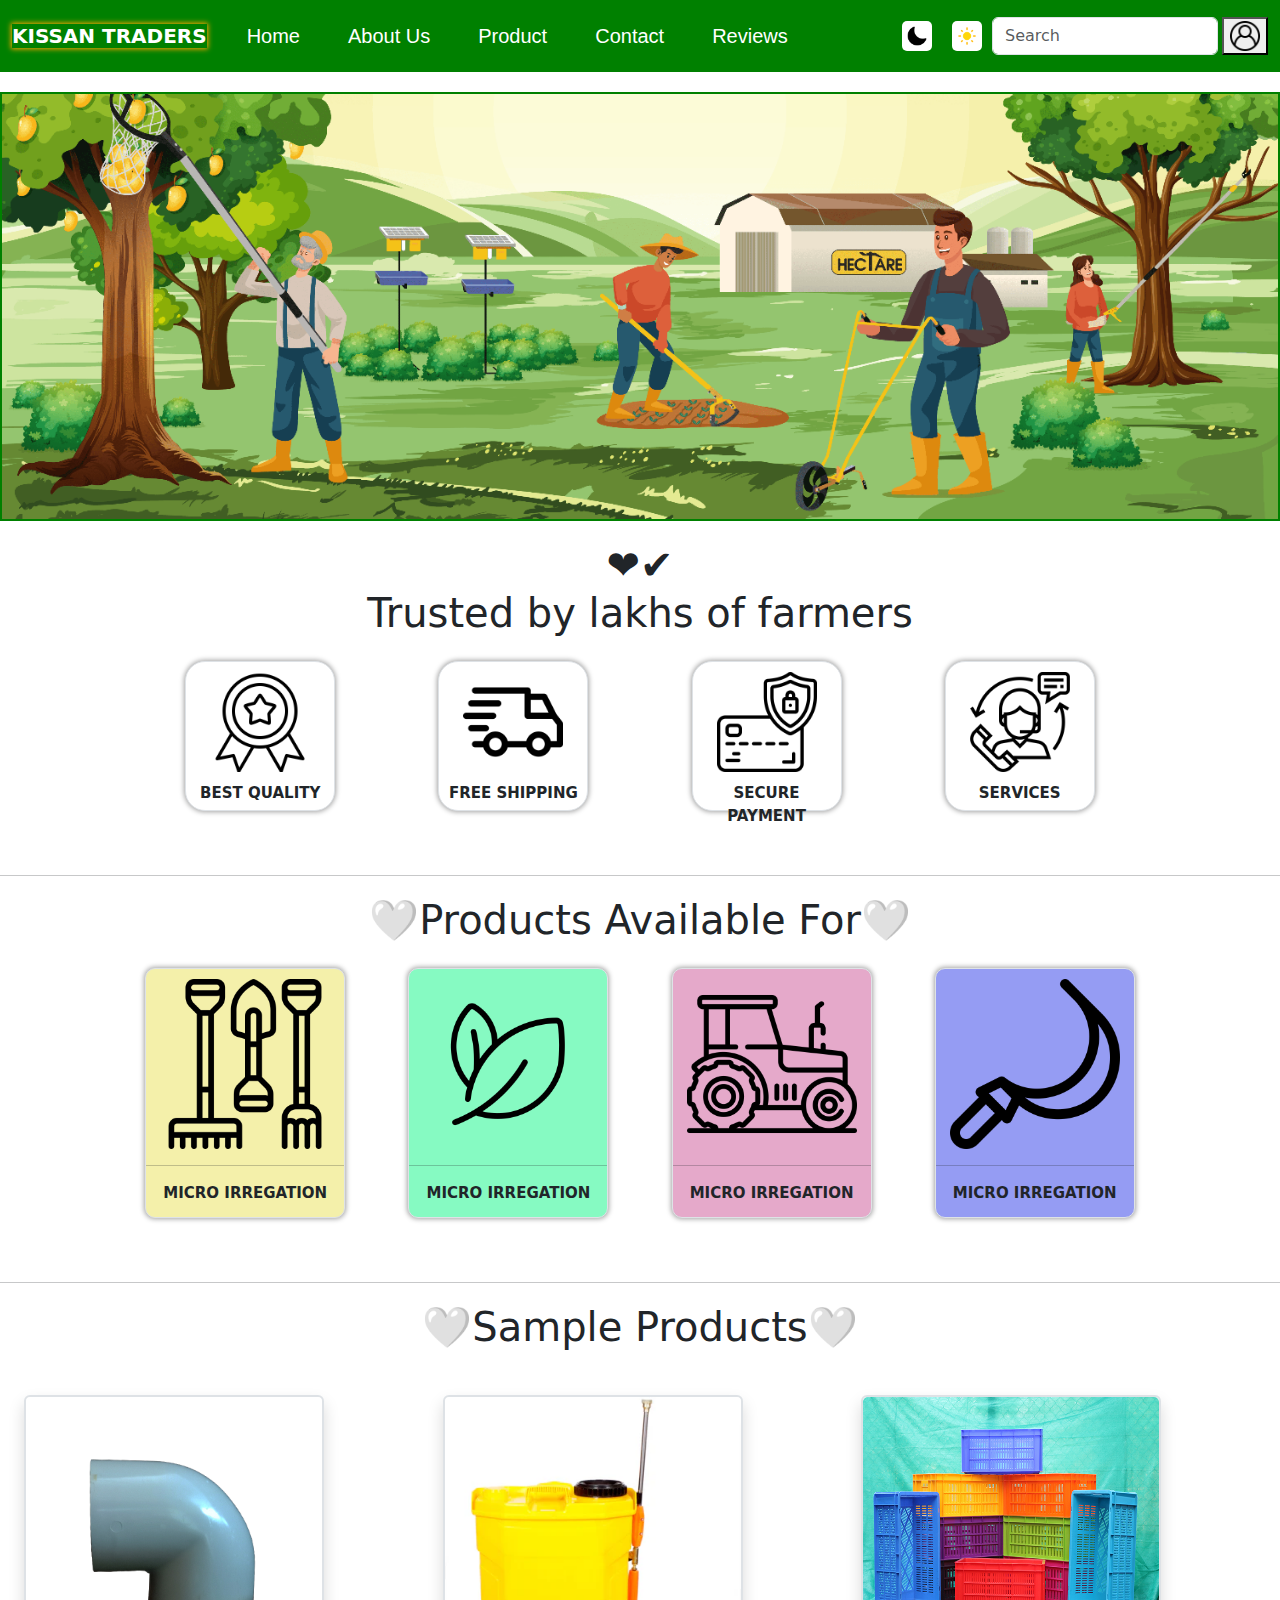
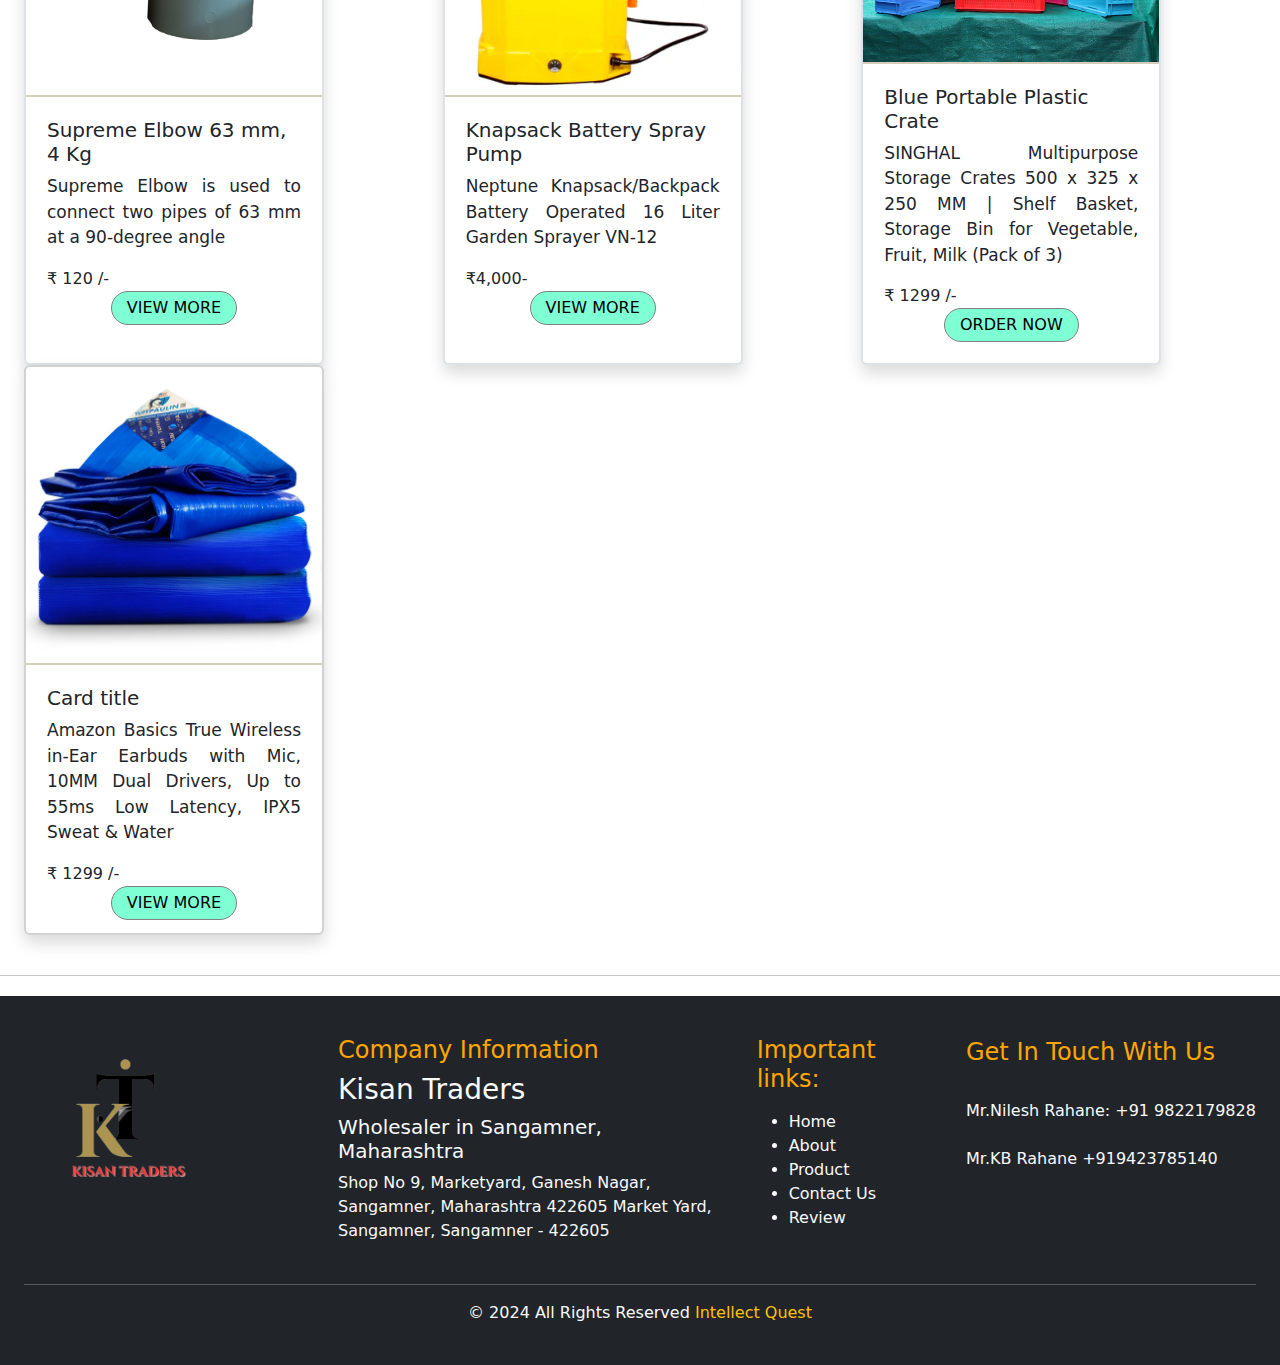
==== commit bccaae7e: "modified" ====
--- a/index.html
+++ b/index.html
@@ -24,8 +24,8 @@
       <button class="navbar-toggler" type="button" data-bs-toggle="collapse" data-bs-target="#navbarSupportedContent" aria-controls="navbarSupportedContent" aria-expanded="false" aria-label="Toggle navigation">
         <span class="navbar-toggler-icon"></span>
       </button>
-        <a class="navbar-brand" href="./index.html">
-            <img src="./icons/index/logo.png" class="logo" alt="logo">
+        <a class="navbar-brand logob" href="./index.html">
+          <b style=" box-shadow: 0 0 5px 1px orange;color: #ffffff;"> KISSAN TRADERS</b>
         </a>
 
         <div class="collapse navbar-collapse " id="navbarSupportedContent">
@@ -182,7 +182,7 @@
             <h5 class="card-title">Supreme Elbow 63 mm, 4 Kg</h5>
             <p class="product-info">Supreme Elbow is used to connect two pipes of 63 mm at a 90-degree angle</p>
             ₹ 120 /-
-            <button type="button" class="  btnb ">VIEW MORE</button>
+            <a href="./pages/product.html" style="text-decoration: none;"> <button type="button" class=" btnb" style="margin-bottom: 10px;">VIEW MORE</button></a>
           </div>
         </div>
       </div>
@@ -193,18 +193,19 @@
             <h5 class="card-title">Knapsack Battery Spray Pump</h5>
               <p class="product-info">Neptune Knapsack/Backpack Battery Operated 16 Liter Garden Sprayer VN-12</p>
                 ₹4,000-
-            <button type="button" class="  btnb">VIEW MORE</button>
+                <a href="./pages/product.html"  style="text-decoration: none;"> <button type="button" class=" btnb" style="margin-bottom: 10px;">VIEW MORE</button></a>
           </div>
         </div>
       </div>
       <div class="col">
-        <div class="card shadow border border-2 product-cardb" >
+        <div class="card shadow border border-2 product-cardb " >
           <img src="./img/product/crate3.jpg" class="card-img-top  product-img"   alt="...">
           <div class="card-body ">
-            <h5 class="card-title">Knapsack Battery Spray Pump</h5>
-              <p class="product-info">SINGHAL Multipurpose Storage Crates 500 x 325 x 250 MM | Shelf Basket, Storage Bin for Vegetable, Fruit, Milk (Pack of 3)</p>
-                ₹4,000-
-            <button type="button" class="  btnb" style="margin-bottom: 10px;">VIEW MORE</button>
+            <h5 class="card-title">Blue Portable Plastic Crate</h5>
+              <p class="product-info">SINGHAL Multipurpose Storage Crates 500 x 325 x 250 MM | 
+                 Shelf Basket, Storage Bin for Vegetable, Fruit, Milk (Pack of 3)</p>
+            ₹ 1299 /-
+            <a href="./pages/product.html" style="text-decoration: none;"><button type="button" class=" bottom-3 end-0 btnb">ORDER NOW</button></a>
           </div>
         </div>
       </div>
@@ -215,7 +216,7 @@
             <h5 class="card-title">Card title</h5>
               <p class="product-info">Amazon Basics True Wireless in-Ear Earbuds with Mic, 10MM Dual Drivers, Up to 55ms Low Latency, IPX5 Sweat & Water </p>
           ₹ 1299 /-
-            <button type="button" class=" btnb" style="margin-bottom: 10px;">VIEW MORE</button>
+           <a href="./pages/product.html"  style="text-decoration: none;"> <button type="button" class=" btnb" style="margin-bottom: 10px;">VIEW MORE</button></a>
           </div>
         </div>
       </div>
@@ -227,46 +228,54 @@
 <div class="bg-dark ~ text-light p-4 foot">
   <div class="row">
       <div class="col-lg-3 my-auto">
-          <img class="d-block" src="./Images/logo-removebg-preview.png" width="100px">
-          <p class="pt-3">Get in Touch with us:</p>
+        
+          <img class="d-block" src="./icon/S__2_-removebg-preview.png" width="200px">
+         
+           
           <div>
               <a href="https://web.whatsapp.com/"><i class="fa-brands fa-whatsapp fs-2 p-2 pt-0"
                       style="color: #ffffff;"></i></a>
-              <a href="https://www.facebook.com/"><i class="fa-brands fa-facebook-f fs-2 p-2 pt-0"
-                      style="color: #ffffff;"></i></a>
-              <a href="https://www.instagram.com/roadtocode4u/"><i class="fa-brands fa-instagram fs-2 p-2 pt-0"
-                      style="color: #ffffff;"></i></a>
-              <a href="https://twitter.com/roadtocode4u"><i class="fa-brands fa-x-twitter fs-2 p-2 pt-0"
-                      style="color: #ffffff;"></i></a>
-              <a href="mailto:suraj@roadtocode.org"><i class="fa-regular fa-envelope fs-2 p-2 pt-0"
-                      style="color: #ffffff;"></i></a>
-          </div>
-      </div>
-      <div class="col-lg-4 my-auto">
-          <p> These quizzes are designed to help you learn or assess your understanding of a particular subject. They are often used by teachers and educators, but can also be found on educational websites.</p>
+              <a href="https://"><i class="fa-brands fa-facebook-f fs-2 p-2 pt-0"
+                      style="color: #ffffff;"></i></a>
+              <a href="https://"><i class="fa-brands fa-instagram fs-2 p-2 pt-0"
+                      style="color: #ffffff;"></i></a>
+              <a href="https://"><i class="fa-brands fa-x-twitter fs-2 p-2 pt-0"
+                      style="color: #ffffff;"></i></a>
+              <a href="mailto:"><i class="fa-regular fa-envelope fs-2 p-2 pt-0"
+                      style="color: #ffffff;"></i></a>
+          </div>
+      </div>
+      <div class="col-lg-4 ">
+        
+          <p> <h4>Company Information</h4>
+            <h3 style="text-align: left;">Kisan Traders</h3>
+            <h5> Wholesaler in Sangamner, Maharashtra</h5>
+            Shop No 9, Marketyard, Ganesh Nagar, Sangamner, Maharashtra 422605
+            Market Yard, Sangamner, Sangamner - 422605
+          </p>
       </div>
       <div class="col-lg-2">
-          <p class="fs-4"><u>Important links:</u></p>
+          <p class="fs-4"><h4>Important links:</u></h4></p>
           <ul>
               <li><a href="./index.html" class="text-decoration-none text-light">Home</a></li>
-              <li><a href="./Pages/about_us.html" class="text-decoration-none text-light">About</a></li>
-              <li><a href="./Pages/subject.html" class="text-decoration-none text-light">Subject</a></li>
-              <li><a href="./Pages/feedback.html" class="text-decoration-none text-light">Feedback</a></li>
+              <li><a href="./pages/about.html" class="text-decoration-none text-light">About</a></li>
+              <li><a href="./pages/product.html" class="text-decoration-none text-light">Product</a></li>
+              <li><a href="./pages/contact.html" class="text-decoration-none text-light">Contact Us</a></li>
+              <li><a href="./pages/review.html" class="text-decoration-none text-light">Review</a></li>
           </ul>
       </div>
 
-      <div class="col-lg-3 d-flex flex-column">
+      <div class="col-lg-3 d-flex flex-column" style="margin-top: 18px;">
+        <h4>Get In Touch With Us</h4>
           <a><i class="fa-solid fa-location-dot" style="color: #ffffff;"></i>
-              404, Laxmi Heights, Above Lotus Multi-Speciality Hospital Manjari BK, Pune- 412307</a>
+          </a>
           <br />
-          <a href="tel:8805803087" class="text-decoration-none text-light"><i class="fa-solid fa-phone"
-                  style="color: #ffffff;"></i> +91 88058 03087</a>
+          <a href="tel:9822179828" class="text-decoration-none text-light"><i class="fa-solid fa-phone"
+                  style="color: #ffffff;"></i>Mr.Nilesh Rahane: +91 9822179828</a>
           <br />
-          <a href="tel:7821011976" class="text-decoration-none text-light "><i class="fa-solid fa-phone"
-                  style="color: #ffffff;"></i> +91 78210 11976</a><br />
-          <a href="mailto:suraj@roadtocode.org" class="text-decoration-none text-light"><i
-                  class="fa-solid fa-envelope" style="color: #ffffff;"></i>
-              suraj@roadtocode.org</a>
+          <a href="tel:9423785140" class="text-decoration-none text-light "><i class="fa-solid fa-phone"
+                  style="color: #ffffff;"></i>Mr.KB Rahane +919423785140</a><br />
+         
       </div>
   </div>
   <hr />
--- a/css/index.css
+++ b/css/index.css
@@ -1,12 +1,16 @@
 
-  
+
+@import url('https://fonts.googleapis.com/css2?family=Roboto:ital,wght@0,100;0,300;0,400;0,500;0,700;0,900;1,100;1,300;1,400;1,500;1,700;1,900&display=swap');
+
   /* main img */
 
-  .main-img
+  .logob
   {
-    padding: 10px;
-    height: 600px;
-    margin: 20px;
+  
+    /* background-image: url('./../icon/logo.png'); */
+    /* background-repeat: no-repeat; */
+    font-weight: bolder;
+    /* background-size: cover; */
   }
 /* sliding images */
 .heading
--- a/css/product.css
+++ b/css/product.css
@@ -70,4 +70,4 @@
   font-weight: weight;
   font-style: normal;
   background-color: rgb(239, 229, 240);
-}+}
